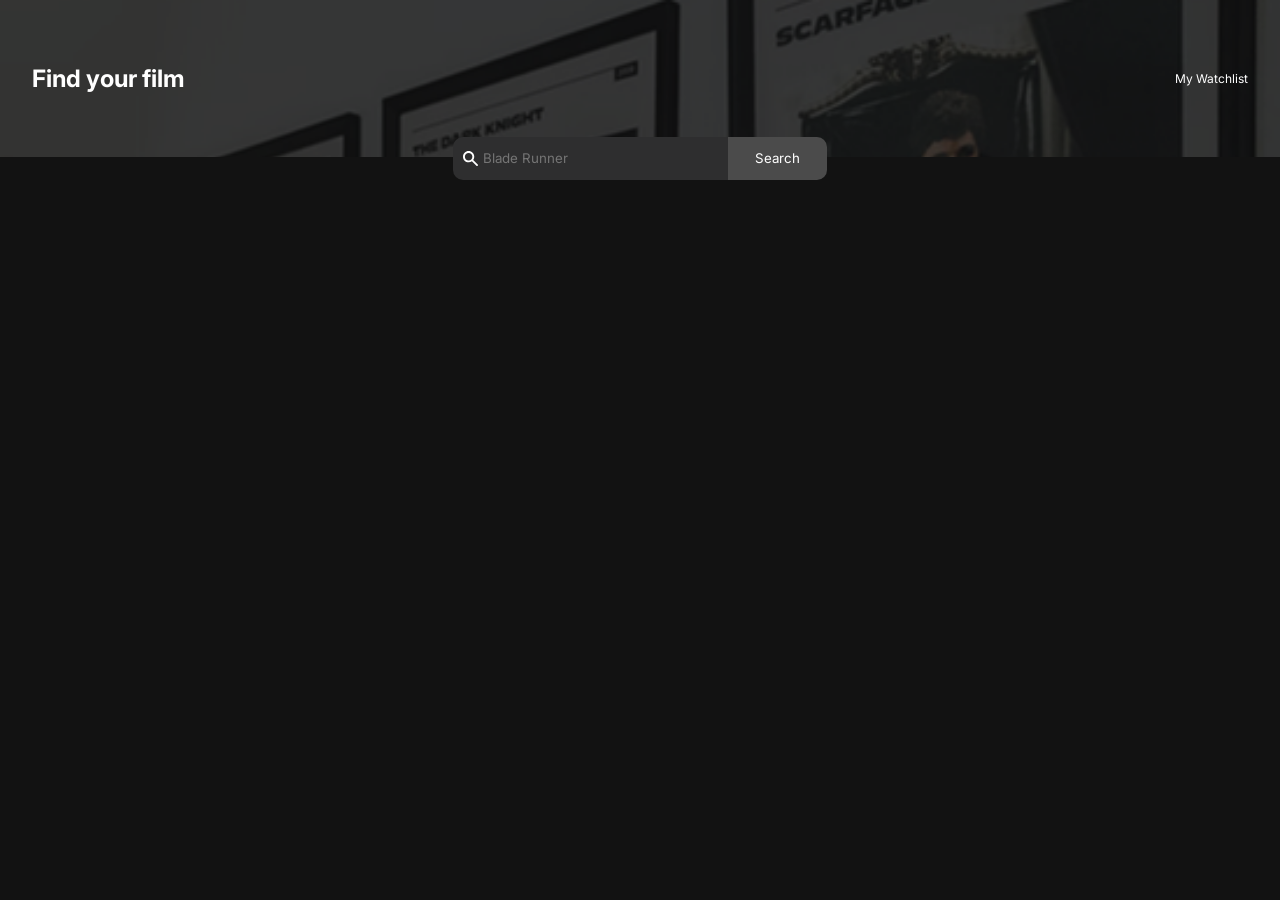
==== index.html @ cc359fce "Added images and basic styling for  page 1" ====
<html>

<head>
    <link rel="stylesheet" href="style.css">
    <link rel="preconnect" href="https://fonts.googleapis.com">
    <link rel="preconnect" href="https://fonts.gstatic.com" crossorigin>
    <link
        href="https://fonts.googleapis.com/css2?family=Inter:ital,opsz,wght@0,14..32,100..900;1,14..32,100..900&display=swap"
        rel="stylesheet">
    <meta name="viewport" content="width=device-width, initial-scale=1.0">
</head>

<body>
<header>
<h1>Find your film</h1>
<a href="watchlist.html">My Watchlist</a>
</header>
<form>
    <input type="text" placeholder="Blade Runner">
    <button type="submit">Search</button>
</form>
<div class="movies" id="movies">
<!-- <img src="./img/filmreel.svg"> -->
<!-- <h2>Start exploring</h2> -->
 
</div>
<script src="index.js"></script>
</body>
</html>
---- style.css ----
body{
    margin:0;
    padding:0;
    box-sizing:border-box;
    font-family: "Inter",sans-serif;
    background-color: #121212;
}
header{
    display:flex;
    justify-content: space-between;
    align-items: center;
    padding:3em 2em;
    background-image: url('./img/bg.png');
    background-size: cover;
    color:white;
    text-align: center;
}
header h1{
    font-size: 1.5rem;
}
header a{
    text-decoration: none;
    color:inherit;
    font-size: 0.75rem;
}
form{
    display:flex;
    justify-content: center;
    position: relative;
    top:-20px;

}
input{
    background-image: url('./img/search.svg');
    background-size: 15px;
    background-color: #2E2E2F;
    background-repeat: no-repeat;
    background-position: left 10px center;
    padding:1em 2.25em;
    font-family: inherit;
    border-radius:10px 0 0 10px;
    border:none;
    color:white;
}
button{
    border:none;
    background-color: #4b4b4b;
    font-family: inherit;
    color:white;
    padding:1 2em;
    border-radius: 0 10px 10px 0;
}
.movies{
    display:flex;
    flex-direction: column;
    align-items: center;
    justify-content: center;
    height: 60vh;
}
.movies img{
    width: 80px;
}
.movies h2{
    margin:0.5em;
    color:#262626;
}
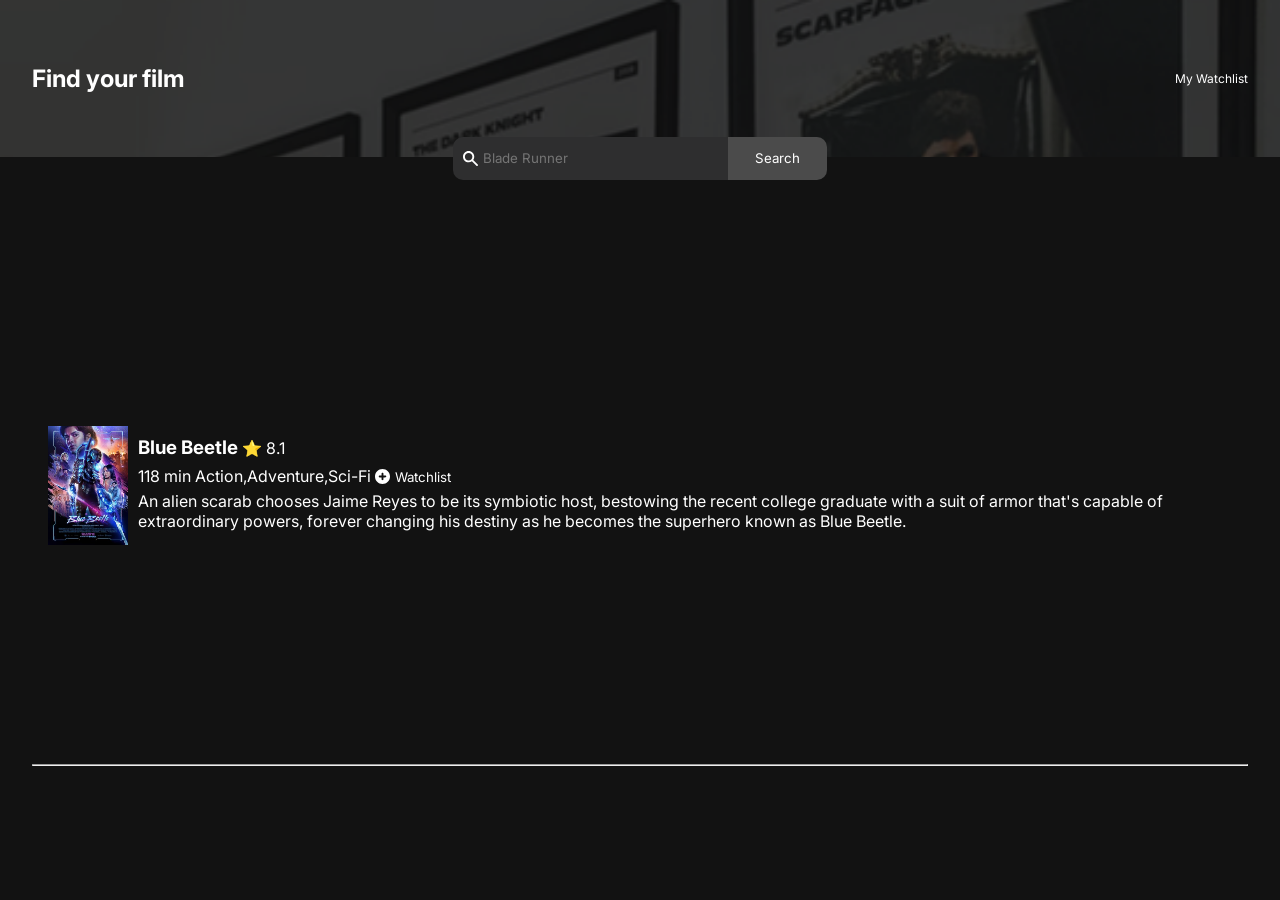
==== commit 5f148da5: "Added placeholder movie" ====
--- a/index.html
+++ b/index.html
@@ -11,19 +11,38 @@
 </head>
 
 <body>
-<header>
-<h1>Find your film</h1>
-<a href="watchlist.html">My Watchlist</a>
-</header>
-<form>
-    <input type="text" placeholder="Blade Runner">
-    <button type="submit">Search</button>
-</form>
-<div class="movies" id="movies">
-<!-- <img src="./img/filmreel.svg"> -->
-<!-- <h2>Start exploring</h2> -->
- 
-</div>
-<script src="index.js"></script>
+    <header>
+        <h1>Find your film</h1>
+        <a href="watchlist.html">My Watchlist</a>
+    </header>
+    <form>
+        <input type="text" placeholder="Blade Runner">
+        <button class="search" type="submit">Search</button>
+    </form>
+    <div class="movies" id="movies">
+        <!-- <img src="./img/filmreel.svg"> -->
+        <!-- <h2>Start exploring</h2> -->
+         <section class="movie">
+        <img src="./img/blue beetle.jpg"/>
+        <div id="details">
+            <div id="details-1">
+                <h3>Blue Beetle</h3>
+                <p>⭐</p>
+                <p>8.1</p>
+            </div>
+            <div id="details-2">
+                <p>118 min</p>
+                <p>Action,Adventure,Sci-Fi</p>
+                <button class="watchlist">Watchlist</button>
+            </div>
+            <p>An alien scarab chooses Jaime Reyes to be its symbiotic host,
+                bestowing the recent college graduate with a suit of armor that's capable of extraordinary powers,
+                forever changing his destiny as he becomes the superhero known as Blue Beetle.</p>
+        </div>
+        </section>
+        <hr>
+    </div>
+    <script src="index.js"></script>
 </body>
+
 </html>
--- a/style.css
+++ b/style.css
@@ -4,6 +4,7 @@
     box-sizing:border-box;
     font-family: "Inter",sans-serif;
     background-color: #121212;
+    color:white;
 }
 header{
     display:flex;
@@ -12,7 +13,6 @@
     padding:3em 2em;
     background-image: url('./img/bg.png');
     background-size: cover;
-    color:white;
     text-align: center;
 }
 header h1{
@@ -40,22 +40,38 @@
     font-family: inherit;
     border-radius:10px 0 0 10px;
     border:none;
-    color:white;
+    color:inherit;
 }
 button{
     border:none;
-    background-color: #4b4b4b;
     font-family: inherit;
     color:white;
-    padding:1 2em;
+    cursor:pointer;
+}
+.watchlist{
+    background-color: #121212;
+    padding:5px 0 5px 20px;
+    background-image: url("./img/add.svg");
+    background-size: 15px;
+    background-repeat: no-repeat;
+    background-position: left center;
+}
+.search{
+    background-color: #4b4b4b;
     border-radius: 0 10px 10px 0;
+    padding:1em 2em;
 }
 .movies{
+    padding:0 2em;
+}
+.movie{
     display:flex;
-    flex-direction: column;
+    /* flex-direction: column; */
+    gap:10px;
     align-items: center;
     justify-content: center;
     height: 60vh;
+    padding:0 1em;
 }
 .movies img{
     width: 80px;
@@ -63,4 +79,15 @@
 .movies h2{
     margin:0.5em;
     color:#262626;
+}
+.details,.details-1,.details-2{
+    display:flex;
+    gap:10px;
+}
+hr{
+    color: #131313;
+}
+h3,p{
+    display:inline-block;
+    margin:0 0 5px 0;
 }
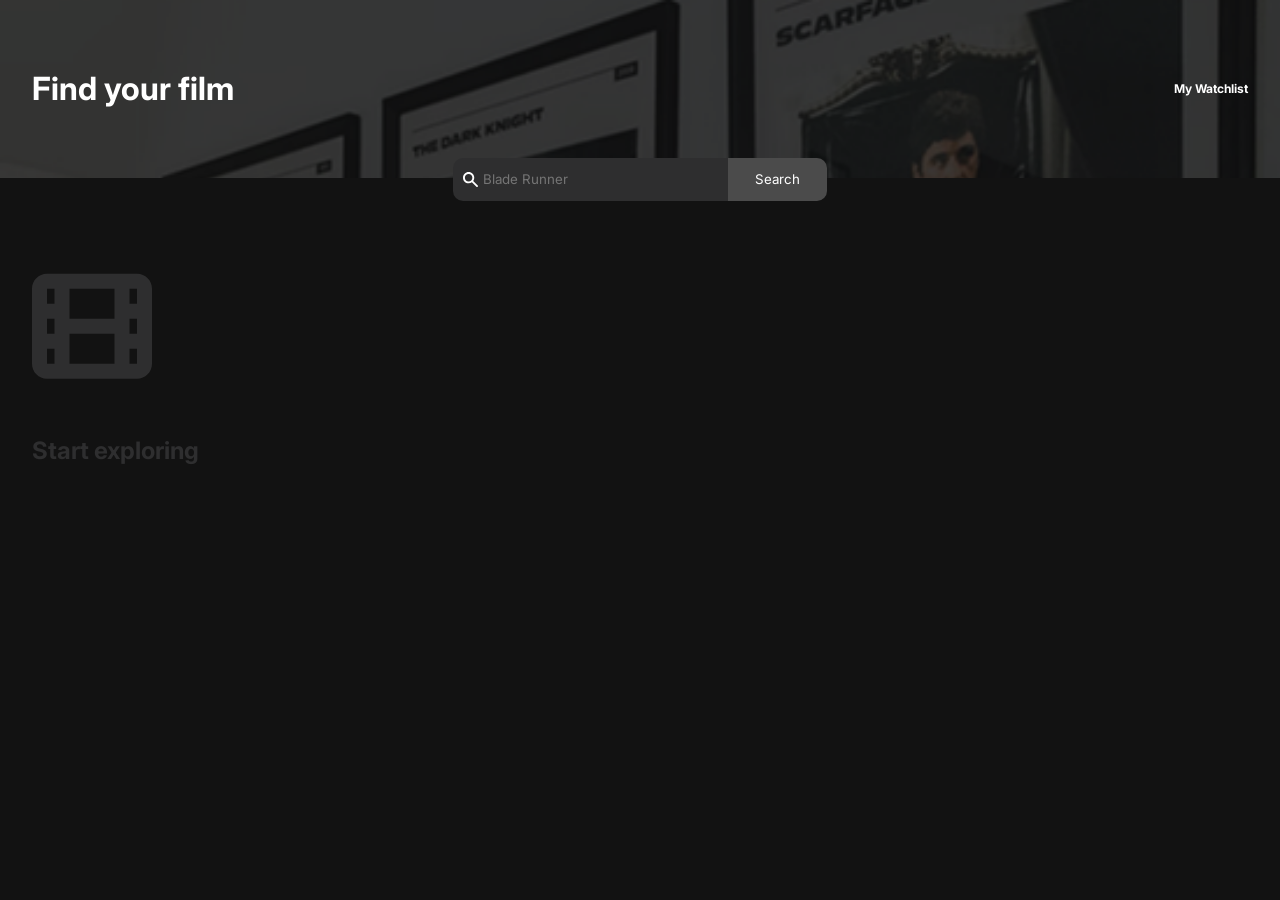
==== commit 3ccf285b: "Added search functionality using API" ====
--- a/index.html
+++ b/index.html
@@ -13,34 +13,15 @@
 <body>
     <header>
         <h1>Find your film</h1>
-        <a href="watchlist.html">My Watchlist</a>
+        <a class="nav" href="watchlist.html">My Watchlist</a>
     </header>
-    <form>
-        <input type="text" placeholder="Blade Runner">
+    <form id="search-form">
+        <input id="search" type="text" placeholder="Blade Runner">
         <button class="search" type="submit">Search</button>
     </form>
     <div class="movies" id="movies">
-        <!-- <img src="./img/filmreel.svg"> -->
-        <!-- <h2>Start exploring</h2> -->
-         <section class="movie">
-        <img src="./img/blue beetle.jpg"/>
-        <div id="details">
-            <div id="details-1">
-                <h3>Blue Beetle</h3>
-                <p>⭐</p>
-                <p>8.1</p>
-            </div>
-            <div id="details-2">
-                <p>118 min</p>
-                <p>Action,Adventure,Sci-Fi</p>
-                <button class="watchlist">Watchlist</button>
-            </div>
-            <p>An alien scarab chooses Jaime Reyes to be its symbiotic host,
-                bestowing the recent college graduate with a suit of armor that's capable of extraordinary powers,
-                forever changing his destiny as he becomes the superhero known as Blue Beetle.</p>
-        </div>
-        </section>
-        <hr>
+        <img src="./img/filmreel.svg">
+        <h2>Start exploring</h2>
     </div>
     <script src="index.js"></script>
 </body>
--- a/style.css
+++ b/style.css
@@ -6,25 +6,35 @@
     background-color: #121212;
     color:white;
 }
+/* Shared classes */
+header,form,.movie{
+    display:flex;
+}
+
+button{
+    border:none;
+    font-family: inherit;
+    color:inherit;
+    cursor:pointer;
+}
+
+/* Header Section */
 header{
-    display:flex;
     justify-content: space-between;
     align-items: center;
     padding:3em 2em;
     background-image: url('./img/bg.png');
     background-size: cover;
-    text-align: center;
 }
-header h1{
-    font-size: 1.5rem;
-}
-header a{
+.nav{
     text-decoration: none;
     color:inherit;
     font-size: 0.75rem;
+    font-weight: bold;
 }
+
+/* Search box */
 form{
-    display:flex;
     justify-content: center;
     position: relative;
     top:-20px;
@@ -42,12 +52,14 @@
     border:none;
     color:inherit;
 }
-button{
-    border:none;
-    font-family: inherit;
-    color:white;
-    cursor:pointer;
+
+.search{
+    background-color: #4b4b4b;
+    border-radius: 0 10px 10px 0;
+    padding:1em 2em;
 }
+
+/* Movie item */
 .watchlist{
     background-color: #121212;
     padding:5px 0 5px 20px;
@@ -55,39 +67,51 @@
     background-size: 15px;
     background-repeat: no-repeat;
     background-position: left center;
-}
-.search{
-    background-color: #4b4b4b;
-    border-radius: 0 10px 10px 0;
-    padding:1em 2em;
+    margin: 10px;
 }
 .movies{
     padding:0 2em;
+    display:flex;
+    flex-direction: column;
+    align-items: start;
+}
+h2{
+    color:#2E2E2F;
 }
 .movie{
-    display:flex;
-    /* flex-direction: column; */
+    align-items: center;
     gap:10px;
-    align-items: center;
-    justify-content: center;
-    height: 60vh;
-    padding:0 1em;
+    margin:20px 0;
 }
 .movies img{
-    width: 80px;
+    width: 120px;
+    height: 180px;
 }
-.movies h2{
-    margin:0.5em;
-    color:#262626;
-}
-.details,.details-1,.details-2{
-    display:flex;
-    gap:10px;
-}
-hr{
-    color: #131313;
+.star::before{
+    content:' ';
+    height:10px;
+    width:10px;
+    background-image: url("./img/star.svg");
+    background-repeat: no-repeat;
+    background-size: contain;
+    position: absolute;
+    top:0;
+    left:0;
 }
 h3,p{
     display:inline-block;
-    margin:0 0 5px 0;
+    margin:0 6px 8px;
+}
+p{
+    font-weight: 300;
+}
+h3{
+    font-weight: 500;
+}
+.faded{
+    opacity: 0.5;
+}
+hr{
+    margin:0;
+    width:100%;
 }
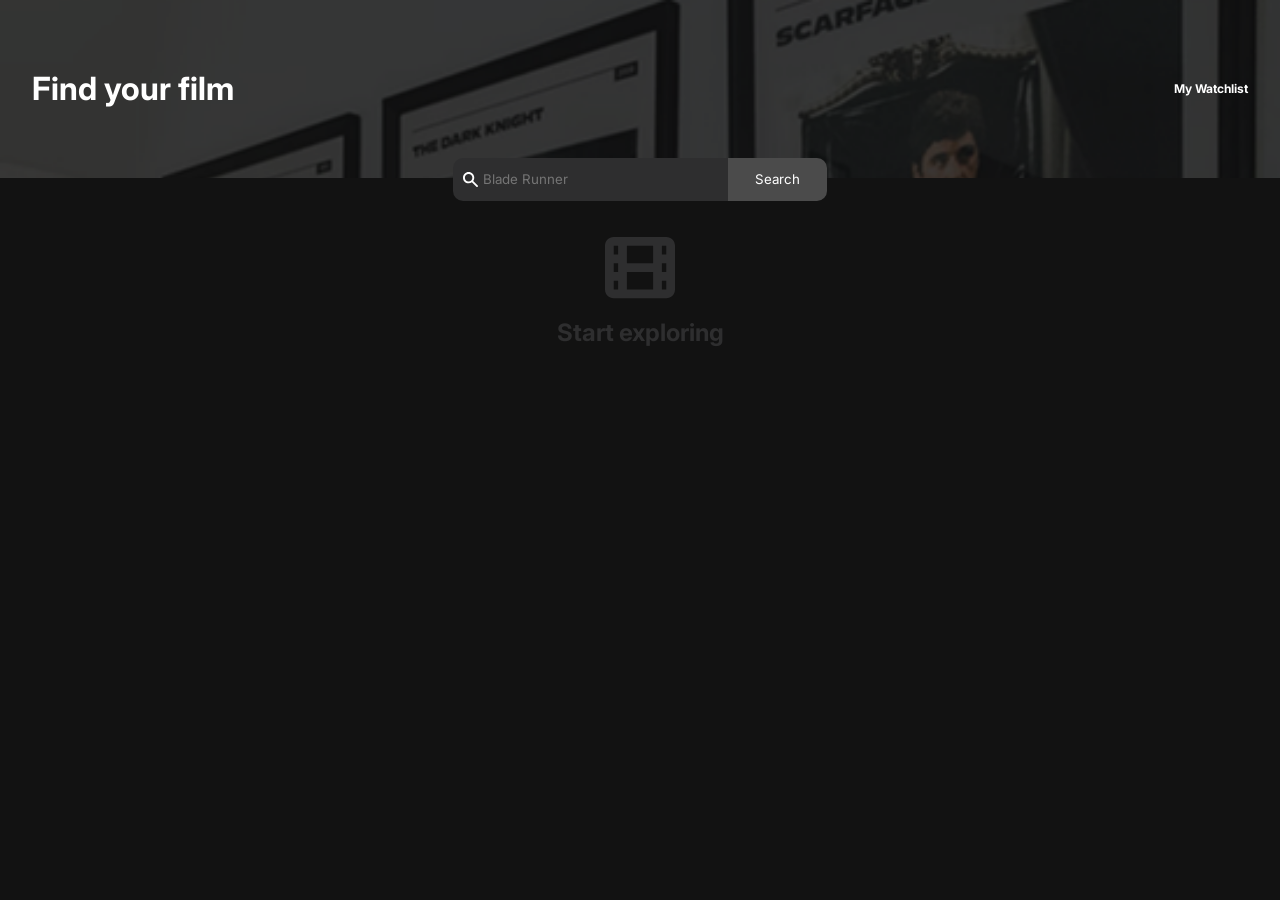
==== commit 596df841: "Implemented star icon" ====
--- a/index.html
+++ b/index.html
@@ -20,7 +20,7 @@
         <button class="search" type="submit">Search</button>
     </form>
     <div class="movies" id="movies">
-        <img src="./img/filmreel.svg">
+        <img class="filmreel" src="./img/filmreel.svg">
         <h2>Start exploring</h2>
     </div>
     <script src="index.js"></script>
--- a/style.css
+++ b/style.css
@@ -58,22 +58,27 @@
     border-radius: 0 10px 10px 0;
     padding:1em 2em;
 }
-
 /* Movie item */
 .watchlist{
     background-color: #121212;
     padding:5px 0 5px 20px;
-    background-image: url("./img/add.svg");
     background-size: 15px;
     background-repeat: no-repeat;
     background-position: left center;
     margin: 10px;
 }
+.add{
+    background-image:url("./img/add.svg");
+}
+.remove{
+    color:yellow;
+    background-image:url("./img/remove.svg");
+}
 .movies{
     padding:0 2em;
     display:flex;
     flex-direction: column;
-    align-items: start;
+    align-items: center;
 }
 h2{
     color:#2E2E2F;
@@ -83,20 +88,13 @@
     gap:10px;
     margin:20px 0;
 }
-.movies img{
+.image{
     width: 120px;
     height: 180px;
+    margin-right: 5px;
 }
-.star::before{
-    content:' ';
-    height:10px;
-    width:10px;
-    background-image: url("./img/star.svg");
-    background-repeat: no-repeat;
-    background-size: contain;
-    position: absolute;
-    top:0;
-    left:0;
+.star{
+    height:20px; 
 }
 h3,p{
     display:inline-block;
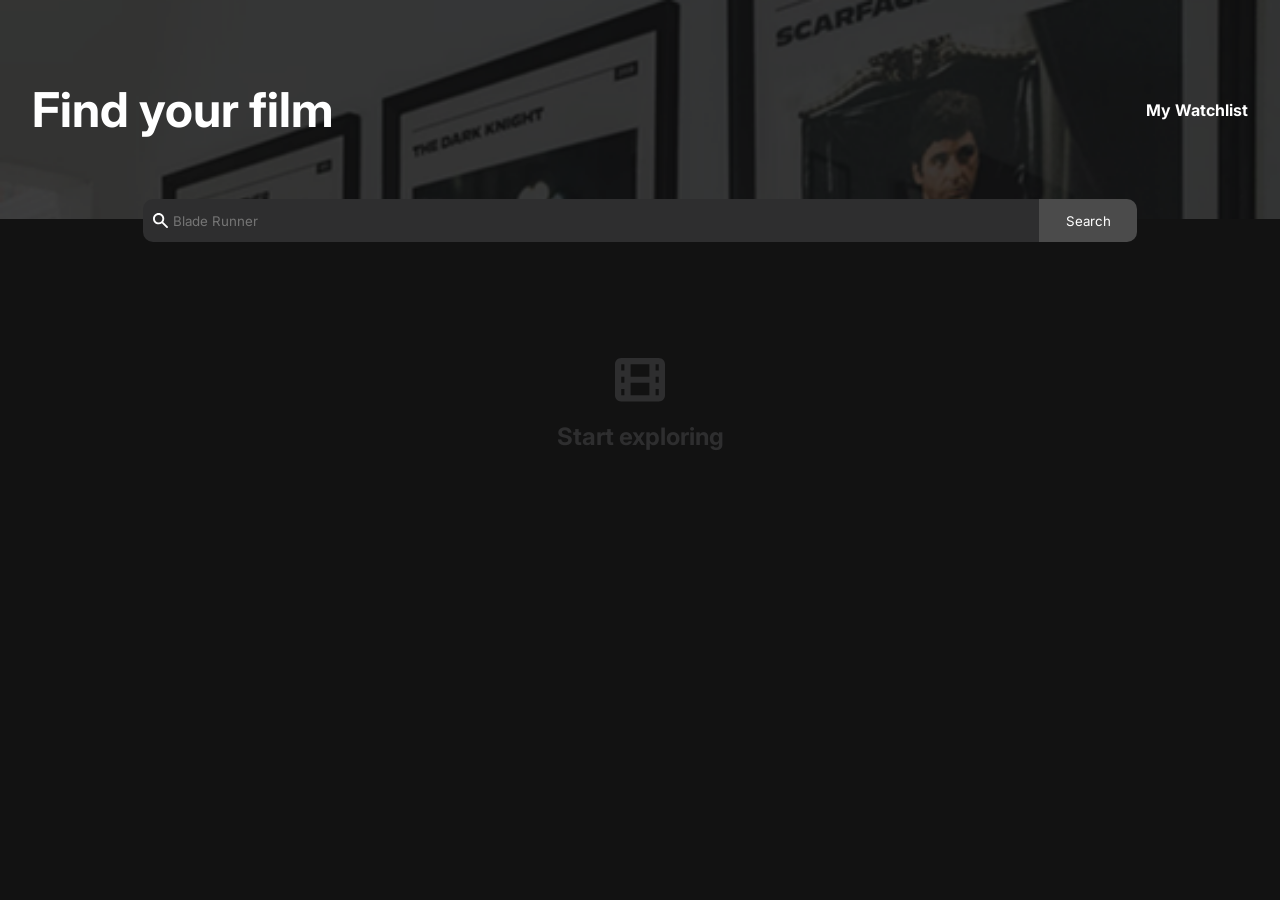
==== commit 403233e5: "Removed unused code" ====
--- a/index.html
+++ b/index.html
@@ -19,7 +19,7 @@
         <input id="search" type="text" placeholder="Blade Runner">
         <button class="search" type="submit">Search</button>
     </form>
-    <div class="movies" id="movies">
+    <div class="movies lower" id="movies">
         <img class="filmreel" src="./img/filmreel.svg">
         <h2>Start exploring</h2>
     </div>
--- a/style.css
+++ b/style.css
@@ -51,6 +51,7 @@
     border-radius:10px 0 0 10px;
     border:none;
     color:inherit;
+    width:70%;
 }
 
 .search{
@@ -84,8 +85,6 @@
     color:#2E2E2F;
 }
 .movie{
-    align-items: center;
-    gap:10px;
     margin:20px 0;
 }
 .image{
@@ -93,8 +92,8 @@
     height: 180px;
     margin-right: 5px;
 }
-.star{
-    height:20px; 
+.icon{
+    height:15px; 
 }
 h3,p{
     display:inline-block;
@@ -107,9 +106,25 @@
     font-weight: 500;
 }
 .faded{
-    opacity: 0.5;
+    opacity: 0.4;
 }
 hr{
     margin:0;
     width:100%;
+}
+.filmreel{
+    width:50px;
+}
+.lower{
+    position:relative;
+    top:80px;
+}
+
+@media(width>768px){
+    header h1{
+        font-size: 3rem;
+    }
+    .nav{
+        font-size: 1rem;
+    }
 }
